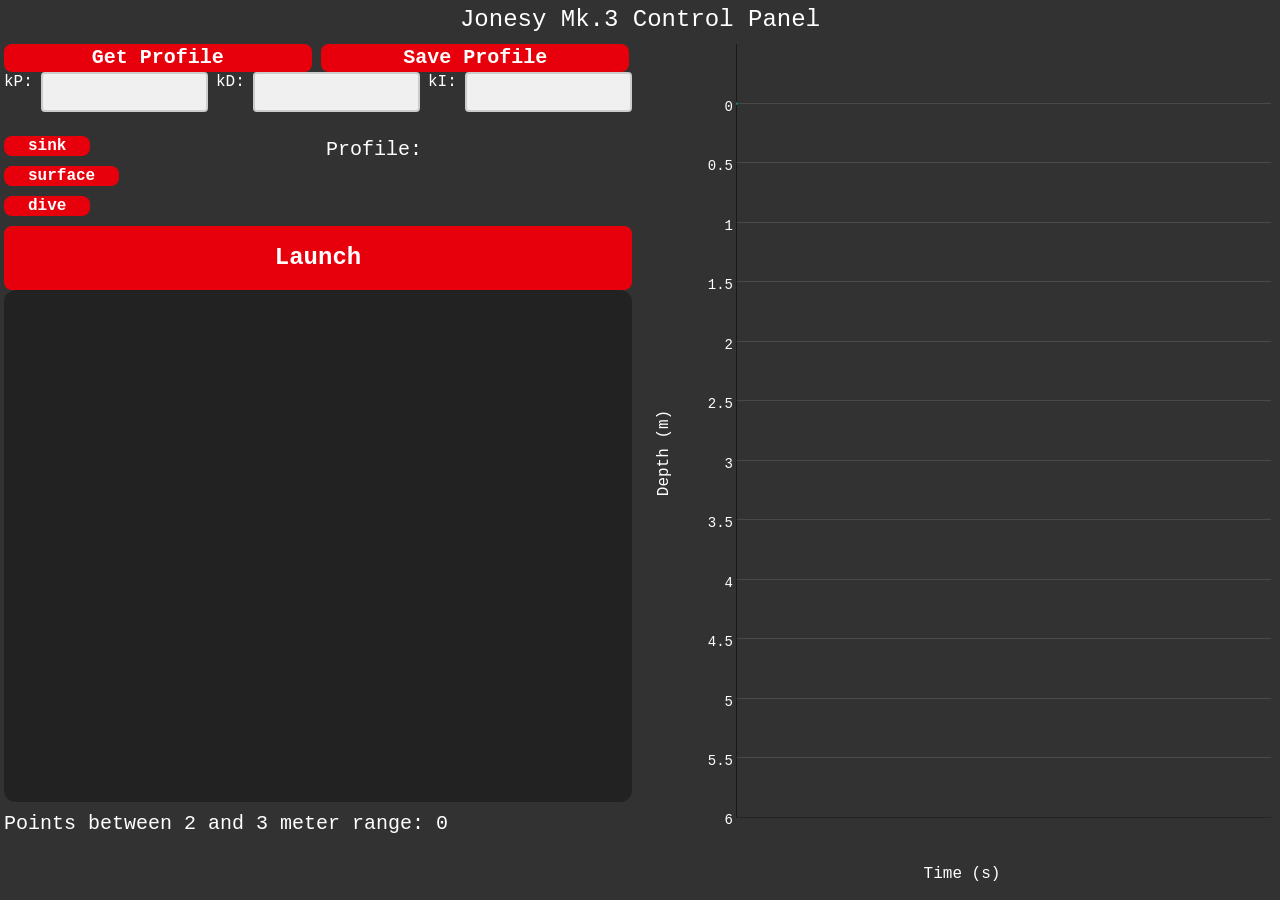
==== jo/website/index.html @ cf26918b "Add read SD card to send the Website" ====
<!DOCTYPE html>
<html lang="en">
<head>
  <meta charset="UTF-8" />
  <meta name="viewport" content="width=device-width, initial-scale=1.0" />
  <title>Jonesy Mk.2 Control Panel</title>
  <link href="output.css" rel="stylesheet" />
  <script src="dygraph.min.js"></script>
  <script src="jquery.min.js"></script>
  <script>

    function addToProfile(name) {
      const li = document.createElement("li");
      switch (name) {
        case "dive": {
          li.textContent = name + ": 0.0 , 0.0 , 00.00 , 00.00";
          li.title = "setpoint(meters), margin(meters), timer(seconds), failsafe(seconds)";
          break;
        }
        default: {
          li.textContent = name;
          break;
        }
      }

      li.contentEditable = "true";
      li.addEventListener("dblclick", () => {
        li.remove();
      });
      document.getElementById("profile").appendChild(li);
    }

    function getProfile() {
      document.getElementById("profileFileInput").click();
    }

    function readFile(input) {
      const file = input.files[0];
      if (!file) {
        return;
      }

      const reader = new FileReader();
      reader.onload = function (event) {
        try {
          const profile = JSON.parse(event.target.result);
          
          document.getElementById("kP").value = profile.kP;
          document.getElementById("kD").value = profile.kD;
          document.getElementById("kI").value = profile.kI;
          
          profile.profile.forEach(element => {
            addToProfile(element);
          });
        }
        catch (err) {
          console.error("Invalid JSON file", err);
        }
      }

      reader.readAsText(file);
    }

    function createJSONProfile() {
      profile = {};
      profile.kP = document.getElementById("kP").value;
      profile.kD = document.getElementById("kD").value;
      profile.kI = document.getElementById("kI").value;

      profile.profile = Array.from(document.querySelectorAll("#profile li")).map(li => li.textContent.trim());

      return JSON.stringify(profile);
    }

    function saveProfile() {

      const jsonProfile = createJSONProfile();

      const blob = new Blob([jsonProfile], {type: "application/json"});

      const url = URL.createObjectURL(blob);
      const tmpLink = document.createElement("a");

      tmpLink.href = url;
      tmpLink.download = "profile.json";
      tmpLink.click();

      URL.revokeObjectURL(url);
    }

    function sendProfile() {
      if (document.getElementById("profile").querySelectorAll("li").length == 0) {
        document.getElementById("logs").textContent += "Cannot send empty profile\n";
        return false;
      }

      const jsonProfile = createJSONProfile();

      $.ajax({
        url: "/profile",
        type: "POST",
        data: JSON.stringify(jsonProfile),
        contentType:"application/json"
      })
      return true;
    }

    $(document).ready(function () {
      let data = [];
      let launchIndex = 0;

      function launch() {
        if(sendProfile()) {
          $.get('/start');
        launchIndex = g.numRows();
        }
      }
      window.launch = launch;

      const g = new Dygraph(
        document.getElementById("chart"),
        [[0, 0]],
        {
          drawPoints: true,
          interactionModel: {},
          valueRange: [6, -0.5],
          labels: ["Time", "Depth"],
          underlayCallback: function (canvas, area, g) {
            canvas.fillStyle = "rgba(0, 255, 0, 0.15)";
            for (let i = 0; i < g.numRows() - 1; i++) {
              const y1 = g.getValue(i, 1);
              const y2 = g.getValue(i + 1, 1);
              const x1 = g.getValue(i, 0);
              const x2 = g.getValue(i + 1, 0);
              if (y1 >= 2 && y1 <= 3 && y2 >= 2 && y2 <= 3) {
                const xStart = g.toDomXCoord(x1);
                const xEnd   = g.toDomXCoord(x2);
                canvas.fillRect(xStart, area.y, xEnd - xStart, area.h);
              }
            }
          }
        }
      );

      // cache the two elements
      const logs    = document.getElementById("logs");
      const logsBox = document.getElementById("logsContainer");

      // websocket for logs
      const ws = new WebSocket("ws://192.168.0.1/ws");
      ws.onmessage = function (event) {
        // are we already scrolled to bottom?
        const shouldScroll =
          logsBox.scrollTop + logsBox.clientHeight >= logsBox.scrollHeight - 10;

        // append new line
        logs.textContent += event.data.endsWith("\n")
          ? event.data
          : event.data + "\n";

        // if at bottom before, scroll to bottom now
        if (shouldScroll) {
          requestAnimationFrame(() => {
            logsBox.scrollTop = logsBox.scrollHeight;
          });
        }
      };

      // polling for chart updates
      setInterval(function () {
        $.get("/data", function (dot) {
          data = dot;
          g.updateOptions({ file: data });

          if (launchIndex > data.length) launchIndex = 0;
          const count = data
            .slice(launchIndex)
            .filter(d => d[1] >= 2 && d[1] <= 3).length;
          document.getElementById("rangeCount").textContent =
            `Points between 2 and 3 meter range: ${count}`;
        });
      }, 1000);
    });
  </script>
</head>
<body class="bg-[#323232] text-white font-mono p-1">
  <h1 class="mt-0 text-2xl text-center mb-2">Jonesy Mk.3 Control Panel</h1>
  <div class="grid grid-cols-2 grid-rows-1 gap-4">
    <div>
      <button onclick="getProfile()" class="text-xl font-bold rounded-lg px-6 bg-red-600 text-white active:bg-red-700 w-half">Get Profile</button>
      <input onchange="readFile(this)" type="file" id="profileFileInput" accept=".json" style="display:none;">

      <button onclick="saveProfile()" class="text-xl font-bold rounded-lg px-6 bg-red-600 text-white active:bg-red-700 w-half">Save Profile</button>

      <div class="input-row">
        <label class="text-m " for="kP">kP: </label>
        <input type="number" class="form-input text-m" id="kP" step="0.01">

        <label class="text-m" for="kD">kD: </label>
        <input type="number" class="form-input text-m" id="kD" step="0.01">

        <label class="text-m" for="kI">kI: </label>
        <input type="number" class="form-input text-m" id="kI" step="0.01">
      </div>
      
      <br>
      
      <div class="grid grid-cols-2 grid-rows-1 gap-4">
        <div>
          <button onclick="addToProfile('sink')" class="text-m font-bold rounded-lg px-6 bg-red-600 text-white active:bg-red-700 block-btn">sink</button>
          <button onclick="addToProfile('surface')" class="text-m font-bold rounded-lg px-6 bg-red-600 text-white active:bg-red-700 block-btn">surface</button>
          <button onclick="addToProfile('dive')" class="text-m font-bold rounded-lg px-6 bg-red-600 text-white active:bg-red-700 block-btn">dive</button>
        </div>

        <div>
          <label class="text-center text-xl">Profile:</label>
          <ul id="profile" class="text-m">
            <!-- profile components will be dynamicaly added here-->
          </ul>
        </div>

      </div>
      
      
      <button
        onclick="launch()"
        class="text-2xl font-bold rounded-lg px-6 py-4 bg-red-600 text-white w-full active:bg-red-700"
      >
        Launch
      </button>

      <!-- give this div the scroll ID -->
      <div
        id="logsContainer"
        class="console bg-[#222] h-[512px] rounded-xl overflow-auto"
      >
        <pre
          id="logs"
          class="text-left font-mono text-xs font-normal ml-2 mt-1 whitespace-pre-line leading-tight break-words"
        ></pre>
      </div>

      <h2 id="rangeCount" class="pt-2 text-xl">
        Points between 2 and 3 meter range: 0
      </h2>
    </div>

    <div class="w-full h-full">
      <div class="flex w-full h-full justify-start">
        <div class="flex items-center justify-center w-8">
          <p class="-rotate-90 transform origin-center whitespace-nowrap">
            Depth (m)
          </p>
        </div>
        <div id="chart" class="w-full h-[400px]"></div>
      </div>
      <p class="text-center">Time (s)</p>
    </div>
  </div>
</body>
</html>
---- jo/website/output.css ----
/*! tailwindcss v4.1.8 | MIT License | https://tailwindcss.com */
@layer properties{
    @supports (((-webkit-hyphens:none)) and (not (margin-trim:inline))) or ((-moz-orient:inline) and (not (color:rgb(from red r g b)))) {
        *,:before,:after,::backdrop {
            --tw-rotate-x:initial;
            --tw-rotate-y:initial;
            --tw-rotate-z:initial;
            --tw-skew-x:initial;
            --tw-skew-y:initial;
            --tw-border-style:solid;
            --tw-leading:initial;
            --tw-font-weight:initial;
            --tw-blur:initial;
            --tw-brightness:initial;
            --tw-contrast:initial;
            --tw-grayscale:initial;
            --tw-hue-rotate:initial;
            --tw-invert:initial;
            --tw-opacity:initial;
            --tw-saturate:initial;
            --tw-sepia:initial;
            --tw-drop-shadow:initial;
            --tw-drop-shadow-color:initial;
            --tw-drop-shadow-alpha:100%;
            --tw-drop-shadow-size:initial
        }
    }
}

@layer theme {
    :root,:host {
        --font-sans:ui-sans-serif,system-ui,sans-serif,"Apple Color Emoji","Segoe UI Emoji","Segoe UI Symbol","Noto Color Emoji";
        --font-mono:ui-monospace,SFMono-Regular,Menlo,Monaco,Consolas,"Liberation Mono","Courier New",monospace;
        --color-red-600:oklch(57.7% .245 27.325);
        --color-red-700:oklch(50.5% .213 27.518);
        --color-white:#fff;
        --spacing:.25rem;

        --text-xs:.75rem;
        --text-xs--line-height:calc(1/.75);

        --text-m:1.0rem;
        --text-m--line-height:calc(1.25/1);

        --text-xl:1.25rem;
        --text-xl--line-height:calc(1.75/1.25);

        --text-2xl:1.5rem;
        --text-2xl--line-height:calc(2/1.5);

        --font-weight-normal:400;
        --font-weight-bold:700;
        --leading-tight:1.25;
        --radius-lg:.5rem;
        --radius-xl:.75rem;
        --default-font-family:var(--font-sans);
        --default-mono-font-family:var(--font-mono)
    }
}

@layer base {
    *,:after,:before,::backdrop {
        box-sizing:border-box;
        border:0 solid;margin:0;
        padding:0
    }::file-selector-button{
        box-sizing:border-box;
        border:0 solid;
        margin:0;
        padding:0
    }
    html,:host{
        -webkit-text-size-adjust:100%;
        tab-size:4;
        line-height:1.5;
        font-family:var(--default-font-family,ui-sans-serif,system-ui,sans-serif,"Apple Color Emoji","Segoe UI Emoji","Segoe UI Symbol","Noto Color Emoji");
        font-feature-settings:var(--default-font-feature-settings,normal);
        font-variation-settings:var(--default-font-variation-settings,normal);
        -webkit-tap-highlight-color:transparent
    }
    hr{
        height:0;
        color:inherit;border-top-width:1px
    }
    abbr:where([title]){
        -webkit-text-decoration:underline dotted;
        text-decoration:underline dotted
    }
    h1,h2,h3,h4,h5,h6{
        font-size:inherit;
        font-weight:inherit
    }
    a{
        color:inherit;
        -webkit-text-decoration:inherit;
        -webkit-text-decoration:inherit;
        -webkit-text-decoration:inherit;
        text-decoration:inherit
    }
    b,strong{
        font-weight:bolder
    }
    code,kbd,samp,pre
    {
        font-family:var(--default-mono-font-family,ui-monospace,SFMono-Regular,Menlo,Monaco,Consolas,"Liberation Mono","Courier New",monospace);
        font-feature-settings:var(--default-mono-font-feature-settings,normal);
        font-variation-settings:var(--default-mono-font-variation-settings,normal);
        font-size:1em
    }
    small{
        font-size:80%
    }
    sub,sup{
        vertical-align:baseline;
        font-size:75%;
        line-height:0;
        position:relative
    }
    sub{
        bottom:-.25em
    }
    sup{
        top:-.5em
    }
    table{
        text-indent:0;
        border-color:inherit;
        border-collapse:collapse
    }
    :-moz-focusring{
        outline:auto
    }
    progress{
        vertical-align:baseline
    }
    summary{
        display:list-item
    }
    ol,ul,menu{
        list-style:none
    }
    img,svg,video,canvas,audio,iframe,embed,object{
        display:block
    }
    img,video{
        max-width:100%;
        height:auto
    }
    button,input,select,optgroup,textarea{
        font:inherit;
        font-feature-settings:inherit;
        font-variation-settings:inherit;
        letter-spacing:inherit;
        color:inherit;
        opacity:1;
        background-color:#0000;
        border-radius:0
    }
    ::file-selector-button{
        font:inherit;
        font-feature-settings:inherit;
        font-variation-settings:inherit;
        letter-spacing:inherit;
        color:inherit;
        opacity:1;
        background-color:#0000;
        border-radius:0
    }
    :where(select:is([multiple],[size]))
    optgroup{
        font-weight:bolder
    }
    :where(select:is([multiple],[size]))
     optgroup option{
        padding-inline-start:20px
    }
    ::file-selector-button{
        margin-inline-end:4px
    }
    ::placeholder{
        opacity:1
    }

    @supports (not ((-webkit-appearance:-apple-pay-button))) or (contain-intrinsic-size:1px){
        ::placeholder{
            color:currentColor
        }
    }

    @supports (color:color-mix(in lab, red, red)){
        ::placeholder{
            color:color-mix(in oklab,currentcolor 50%,transparent)
        }
    }

    textarea{
        resize:vertical
    }
    ::-webkit-search-decoration{
        -webkit-appearance:none
    }
    ::-webkit-date-and-time-value{
        min-height:1lh;text-align:inherit
    }
    ::-webkit-datetime-edit{
        display:inline-flex
    }
    ::-webkit-datetime-edit-fields-wrapper{
        padding:0
    }
    ::-webkit-datetime-edit{
        padding-block:0
    }
    ::-webkit-datetime-edit-year-field
    {
        padding-block:0
    }
    ::-webkit-datetime-edit-month-field{
        padding-block:0
    }
    ::-webkit-datetime-edit-day-field{
        padding-block:0
    }
    ::-webkit-datetime-edit-hour-field{
        padding-block:0
    }
    ::-webkit-datetime-edit-minute-field{
        padding-block:0
    }
    ::-webkit-datetime-edit-second-field{
        padding-block:0
    }
    ::-webkit-datetime-edit-millisecond-field{
        padding-block:0
    }
    ::-webkit-datetime-edit-meridiem-field{
        padding-block:0
    }
    :-moz-ui-invalid{
        box-shadow:none
    }
    button,input:where([type=button],[type=reset],[type=submit]){
        appearance:button
    }
    ::file-selector-button{
        appearance:button
    }
    ::-webkit-inner-spin-button{
        height:auto
    }
    ::-webkit-outer-spin-button{
        height:auto
    }
    [hidden]:where(:not([hidden=until-found])){
        display:none!important
    }
}

@layer components {
    .form-input { 
        background-color: #f0f0f0;
        color: #222;
        border: 2px solid #ccc;
        border-radius: 4px;
        padding: 0.5rem 0.75rem;
        font-size: 1rem;
        
    } 
    .form-input:focus { 
        outline: none; 
        border-color: var(--color-red-700); 
        
    }
    .input-row {
        display: flex;
        gap: 0.5rem;
    }
    .input-row input {
        flex: 1;
        min-width: 0;
    }

    .block-btn {
        display: block;
        margin-bottom: 10px;
    }
}

@layer utilities{
    .visible{
        visibility:visible
    }
    .absolute{
        position:absolute
    }
    .fixed{
        position:fixed
    }
    .relative{
        position:relative
    }
    .static{
        position:static
    }
    .container{
        width:100%
    }

    @media (min-width:40rem){
        .container{max-width:40rem}
    }
    @media (min-width:48rem){
        .container{max-width:48rem}
    }
    @media (min-width:64rem){
        .container{max-width:64rem}
    }
    @media (min-width:80rem){
        .container{max-width:80rem}
    }
    @media (min-width:96rem){
        .container{max-width:96rem}
    }
    .mt-0{
        margin-top:calc(var(--spacing)*0)
    }
    .mt-1{
        margin-top:calc(var(--spacing)*1)
    }
    .mb-2{
        margin-bottom:calc(var(--spacing)*2)
    }
    .ml-2{
        margin-left:calc(var(--spacing)*2)
    }
    .block{
        display:block
    }
    .flex{
        display:flex
    }
    .grid{
        display:grid
    }
    .hidden{
        display:none
    }
    .inline{
        display:inline
    }
    .inline-block{
        display:inline-block
    }
    .table{
        display:table
    }
    .h-\[512px\]{
        height:512px
    }
    .h-full{
        height:100%
    }
    .w-8{
        width:calc(var(--spacing)*8)
    }
    .w-full{
        width:100%
    }
    .w-half {
        width: 49%
    }
    .origin-center{
        transform-origin:50%
    }.-rotate-90{
        rotate:-90deg
    }
    .transform{
        transform:var(--tw-rotate-x,)var(--tw-rotate-y,)var(--tw-rotate-z,)var(--tw-skew-x,)var(--tw-skew-y,)
    }
    .cursor-pointer{
        cursor:pointer
    }
    .resize{
        resize:both
    }
    .grid-cols-2{
        grid-template-columns:repeat(2,minmax(0,1fr))
    }
    .grid-rows-1{
        grid-template-rows:repeat(1,minmax(0,1fr))
    }
    .items-center{
        align-items:center
    }
    .justify-center{
        justify-content:center
    }
    .justify-start{
        justify-content:flex-start
    }
    .gap-4{
        gap:calc(var(--spacing)*4)
    }
    .overflow-auto{
        overflow:auto
    }
    .rounded-lg{
        border-radius:var(--radius-lg)
    }
    .rounded-xl{
        border-radius:var(--radius-xl)
    }
    .border{
        border-style:var(--tw-border-style);border-width:1px
    }
    .border-none{
        --tw-border-style:none;border-style:none
    }
    .bg-\[\#222\]{
        background-color:#222
    }
    .bg-\[\#323232\]{
        background-color:#323232
    }
    .bg-red-600{
        background-color:var(--color-red-600)
    }
    .p-1{
        padding:calc(var(--spacing)*1)
    }
    .p-10{
        padding:calc(var(--spacing)*10)
    }
    .p-20{
        padding:calc(var(--spacing)*20)
    }
    .p-30{
        padding:calc(var(--spacing)*30)
    }
    .p-40{
        padding:calc(var(--spacing)*40)
    }
    .p-50{
        padding:calc(var(--spacing)*50)
    }
    .p-60{
        padding:calc(var(--spacing)*60)
    }
    .p-70{
        padding:calc(var(--spacing)*70)
    }
    .p-80{
        padding:calc(var(--spacing)*80)
    }
    .px-6{
        padding-inline:calc(var(--spacing)*6)
    }
    .py-4{
        padding-block:calc(var(--spacing)*4)
    }
    .pt-2{
        padding-top:calc(var(--spacing)*2)
    }
    .text-center{
        text-align:center
    }
    .text-left{
        text-align:left
    }
    .font-mono{
        font-family:var(--font-mono)
    }
    .text-2xl{
        font-size:var(--text-2xl);
        line-height:var(--tw-leading,var(--text-2xl--line-height))
    }
    .text-xl{
        font-size:var(--text-xl);
        line-height:var(--tw-leading,var(--text-xl--line-height))
    }
    .text-m {
        font-size:var(--text-m);
        line-height: var(--tw-leading, var(--text-m--line-height));
    }
    .text-xs{
        font-size:var(--text-xs);
        line-height:var(--tw-leading,var(--text-xs--line-height))
    }
    .leading-tight{
        --tw-leading:var(--leading-tight);
        line-height:var(--leading-tight)
    }
    .font-bold{
        --tw-font-weight:var(--font-weight-bold);
        font-weight:var(--font-weight-bold)
    }
    .font-normal{
        --tw-font-weight:var(--font-weight-normal);
        font-weight:var(--font-weight-normal)
    }
    .whitespace-nowrap{
        white-space:nowrap
    }
    .whitespace-pre-line{
        white-space:pre-line
    }
    .text-white{
        color:var(--color-white)
    }
    .blur{
        --tw-blur:blur(8px);
        filter:
        var(--tw-blur,)
        var(--tw-brightness,)
        var(--tw-contrast,)
        var(--tw-grayscale,)
        var(--tw-hue-rotate,)
        var(--tw-invert,)
        var(--tw-saturate,)
        var(--tw-sepia,)
        var(--tw-drop-shadow,)
    }
    .filter{
        filter:
        var(--tw-blur,)
        var(--tw-brightness,)
        var(--tw-contrast,)
        var(--tw-grayscale,)
        var(--tw-hue-rotate,)
        var(--tw-invert,)
        var(--tw-saturate,)
        var(--tw-sepia,)
        var(--tw-drop-shadow,)
    }
    .active\:bg-red-700:active{
        background-color:
        var(--color-red-700)
    }
}
@property --tw-rotate-x{syntax:"*";inherits:false}
@property --tw-rotate-y{syntax:"*";inherits:false}
@property --tw-rotate-z{syntax:"*";inherits:false}
@property --tw-skew-x{syntax:"*";inherits:false}
@property --tw-skew-y{syntax:"*";inherits:false}
@property --tw-border-style{syntax:"*";inherits:false;initial-value:solid}
@property --tw-leading{syntax:"*";inherits:false}
@property --tw-font-weight{syntax:"*";inherits:false}
@property --tw-blur{syntax:"*";inherits:false}
@property --tw-brightness{syntax:"*";inherits:false}
@property --tw-contrast{syntax:"*";inherits:false}
@property --tw-grayscale{syntax:"*";inherits:false}
@property --tw-hue-rotate{syntax:"*";inherits:false}
@property --tw-invert{syntax:"*";inherits:false}
@property --tw-opacity{syntax:"*";inherits:false}
@property --tw-saturate{syntax:"*";inherits:false}
@property --tw-sepia{syntax:"*";inherits:false}
@property --tw-drop-shadow{syntax:"*";inherits:false}
@property --tw-drop-shadow-color{syntax:"*";inherits:false}
@property --tw-drop-shadow-alpha{syntax:"<percentage>";inherits:false;initial-value:100%}
@property --tw-drop-shadow-size{syntax:"*";inherits:false}
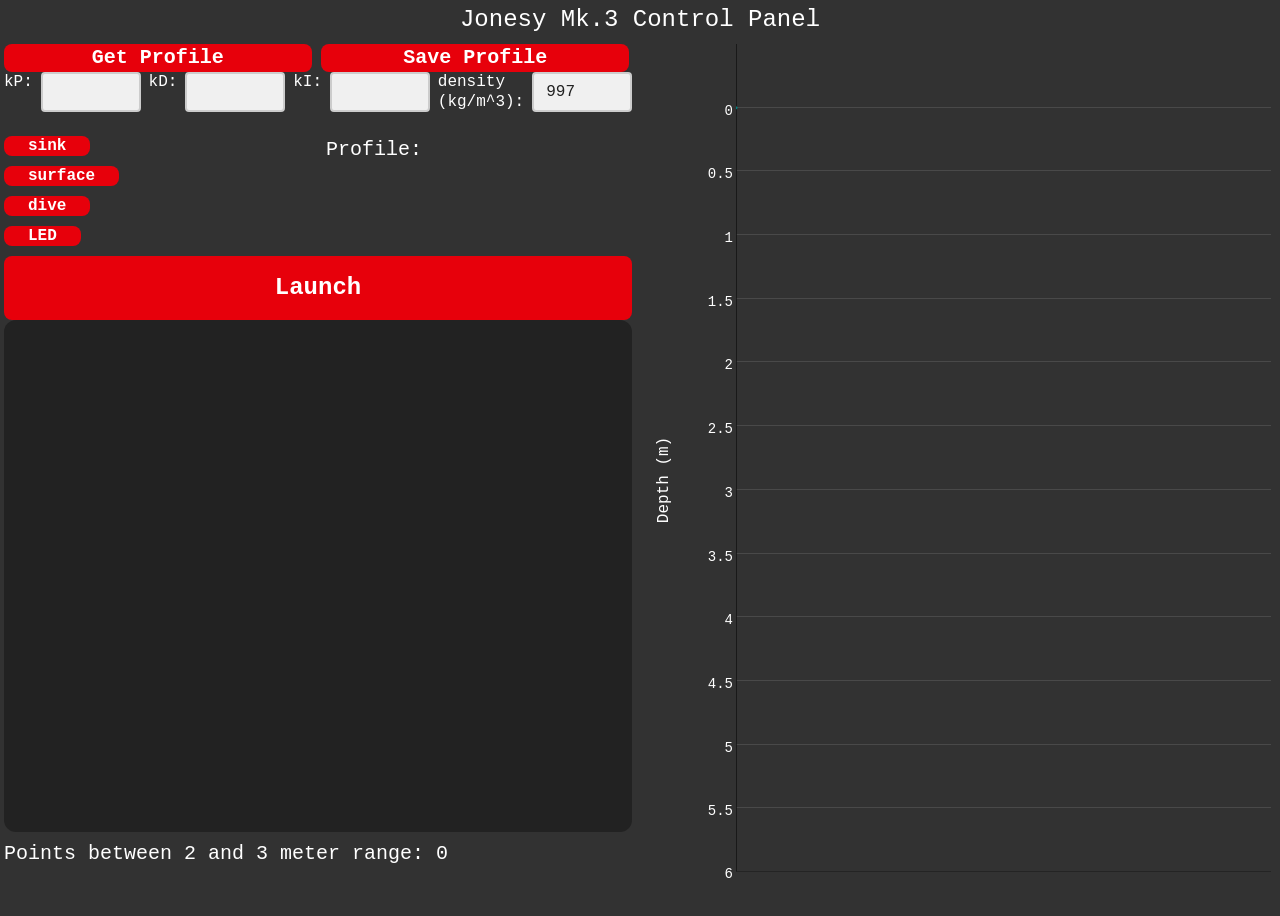
==== commit 8bafdf1f: "adding LED and density control to the website" ====
--- a/jo/website/index.html
+++ b/jo/website/index.html
@@ -17,6 +17,11 @@
           li.title = "setpoint(meters), margin(meters), timer(seconds), failsafe(seconds)";
           break;
         }
+        case "led":{
+          li.textContent = name + ": 255 255 255";
+          li.title = "RGB";
+          break;
+        }
         default: {
           li.textContent = name;
           break;
@@ -48,6 +53,7 @@
           document.getElementById("kP").value = profile.kP;
           document.getElementById("kD").value = profile.kD;
           document.getElementById("kI").value = profile.kI;
+          document.getElementById("density").value = profile.density;
           
           profile.profile.forEach(element => {
             addToProfile(element);
@@ -66,6 +72,7 @@
       profile.kP = document.getElementById("kP").value;
       profile.kD = document.getElementById("kD").value;
       profile.kI = document.getElementById("kI").value;
+      profile.density = document.getElementById("density").value;
 
       profile.profile = Array.from(document.querySelectorAll("#profile li")).map(li => li.textContent.trim());
 
@@ -201,6 +208,9 @@
 
         <label class="text-m" for="kI">kI: </label>
         <input type="number" class="form-input text-m" id="kI" step="0.01">
+
+        <label class="text-m" for="density">density<br>(kg/m^3): </label>
+        <input type="number" class="form-input text-m" id="density" step="0.01" value="997">
       </div>
       
       <br>
@@ -210,6 +220,7 @@
           <button onclick="addToProfile('sink')" class="text-m font-bold rounded-lg px-6 bg-red-600 text-white active:bg-red-700 block-btn">sink</button>
           <button onclick="addToProfile('surface')" class="text-m font-bold rounded-lg px-6 bg-red-600 text-white active:bg-red-700 block-btn">surface</button>
           <button onclick="addToProfile('dive')" class="text-m font-bold rounded-lg px-6 bg-red-600 text-white active:bg-red-700 block-btn">dive</button>
+          <button onclick="addToProfile('led')" class="text-m font-bold rounded-lg px-6 bg-red-600 text-white active:bg-red-700 block-btn">LED</button>
         </div>
 
         <div>
